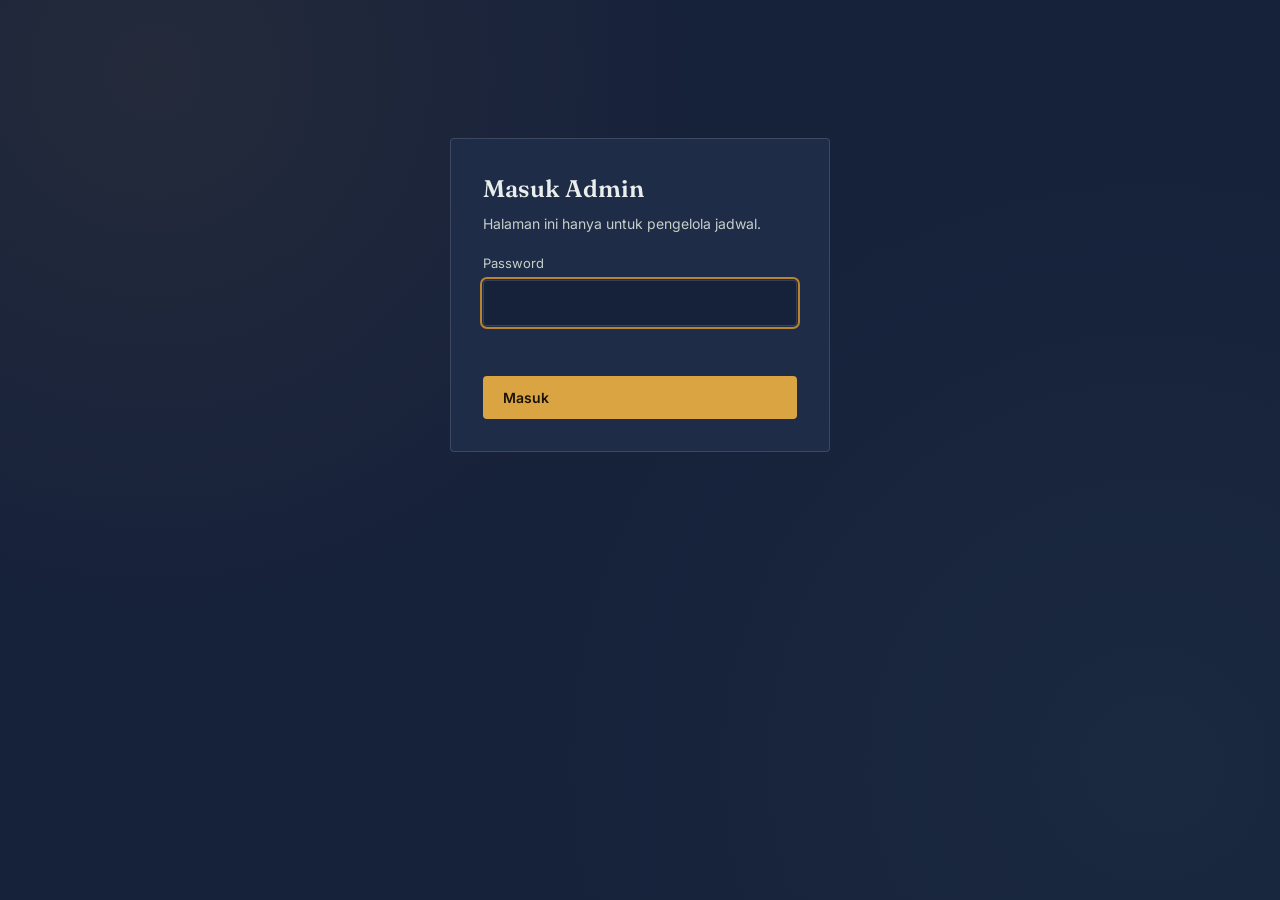
==== admin.html @ 0094b9af "Add files via upload" ====
<!DOCTYPE html>
<html lang="id">
<head>
<meta charset="UTF-8">
<meta name="viewport" content="width=device-width, initial-scale=1.0">
<title>Admin — Jadwal Kuliah</title>
<link rel="stylesheet" href="style.css">
</head>
<body>

  <!-- ====== LAYAR LOGIN ====== -->
  <div id="loginScreen">
    <main class="board">
      <div class="login-card">
        <h2>Masuk Admin</h2>
        <p>Halaman ini hanya untuk pengelola jadwal.</p>
        <form id="loginForm">
          <div class="field">
            <label for="passwordInput">Password</label>
            <input type="password" id="passwordInput" required autofocus>
          </div>
          <p class="error-msg" id="loginError"></p>
          <button type="submit" class="btn btn--primary" style="width:100%;">Masuk</button>
        </form>
      </div>
    </main>
  </div>

  <!-- ====== LAYAR ADMIN ====== -->
  <div id="adminScreen" style="display:none;">
    <main class="board admin-shell">
      <div class="admin-toolbar">
        <div>
          <p class="board__kicker">Kelola Data</p>
          <h1 style="font-size:26px;">Input Jadwal Kuliah</h1>
        </div>
        <div style="display:flex; gap:10px;">
          <a href="index.html" class="btn btn--ghost">Lihat Halaman Jadwal</a>
          <button id="logoutBtn" class="btn btn--ghost">Keluar</button>
        </div>
      </div>

      <div class="hint-box">
        <strong>Cara mempublikasikan perubahan:</strong>
        situs ini statis (di-hosting lewat GitHub Pages), sehingga perubahan yang kamu simpan di sini
        hanya tersimpan di browser ini. Setelah selesai mengisi, klik <strong>Unduh jadwal.json</strong>,
        lalu unggah/replace file <code>jadwal.json</code> tersebut ke repository GitHub agar jadwal
        yang tampil untuk semua orang ikut ter-update.
      </div>

      <section class="panel">
        <h2 id="formTitle">Tambah Jadwal</h2>
        <form id="entryForm">
          <div class="form-grid">
            <div class="field">
              <label for="f_jurusan">Jurusan</label>
              <select id="f_jurusan" required>
                <option value="TI">Teknik Informatika</option>
                <option value="SI">Sistem Informasi</option>
              </select>
            </div>
            <div class="field" id="kelasField">
              <label for="f_kelas">Kelas</label>
              <select id="f_kelas">
                <option value="">Pilih kelas</option>
                <option value="A">A</option>
                <option value="B">B</option>
              </select>
            </div>
            <div class="field">
              <label for="f_matkul">Mata Kuliah</label>
              <input type="text" id="f_matkul" required placeholder="cth. Struktur Data">
            </div>
            <div class="field">
              <label for="f_dosen">Dosen Pengampu</label>
              <input type="text" id="f_dosen" required placeholder="cth. Dr. Andi Prasetyo">
            </div>
            <div class="field">
              <label for="f_ruangan">Ruangan</label>
              <input type="text" id="f_ruangan" required placeholder="cth. Lab TI 1">
            </div>
            <div class="field">
              <label for="f_hari">Hari</label>
              <select id="f_hari" required>
                <option>Senin</option>
                <option>Selasa</option>
                <option>Rabu</option>
                <option>Kamis</option>
                <option>Jumat</option>
                <option>Sabtu</option>
              </select>
            </div>
            <div class="field">
              <label for="f_jamMulai">Jam Mulai</label>
              <input type="time" id="f_jamMulai" required>
            </div>
            <div class="field">
              <label for="f_jamSelesai">Jam Selesai</label>
              <input type="time" id="f_jamSelesai" required>
            </div>
          </div>
          <div class="form-actions">
            <button type="submit" class="btn btn--primary">Simpan Jadwal</button>
            <button type="button" id="cancelEditBtn" class="btn btn--ghost" style="display:none;">Batal Ubah</button>
          </div>
        </form>
      </section>

      <section class="panel">
        <h2>Daftar Jadwal Tersimpan</h2>
        <div class="data-table-wrap">
          <table class="data-table">
            <thead>
              <tr>
                <th>Jurusan</th><th>Kelas</th><th>Mata Kuliah</th><th>Dosen</th><th>Ruangan</th><th>Waktu</th><th>Aksi</th>
              </tr>
            </thead>
            <tbody id="dataTableBody"></tbody>
          </table>
        </div>
      </section>

      <section class="panel">
        <h2>Impor / Ekspor</h2>
        <div class="io-bar">
          <button id="exportBtn" class="btn btn--primary">Unduh jadwal.json</button>
          <label class="btn btn--ghost" style="cursor:pointer;">
            Impor jadwal.json
            <input type="file" id="importInput" accept="application/json" style="display:none;">
          </label>
          <span class="status-pill" id="statusPill"></span>
        </div>
      </section>
    </main>
  </div>

  <script src="admin.js"></script>
</body>
</html>
---- style.css ----
/* ===================================================================
   Papan Jadwal — sistem desain "papan pengumuman jurusan"
   Warna:  #16213A (ink navy, latar)   #23314F (panel)
           #E9EEEC (kertas dingin)     #D9A441 (amber, aksi utama)
           #4F8A82 (teal, penanda kelas)   #C0492F (rust, hapus/peringatan)
   Font:   "Fraunces" untuk judul & label besar, "Inter" untuk isi/tabel
   =================================================================== */

@import url('https://fonts.googleapis.com/css2?family=Fraunces:opsz,wght@9..144,400;9..144,600;9..144,700&family=Inter:wght@400;500;600;700&display=swap');

:root {
  --ink: #16213a;
  --panel: #1f2c47;
  --panel-raised: #263455;
  --paper: #e9eeec;
  --paper-dim: #c7cfcb;
  --amber: #d9a441;
  --amber-deep: #b88430;
  --teal: #4f8a82;
  --rust: #c0492f;
  --line: rgba(233, 238, 236, 0.14);
  --shadow: 0 18px 40px rgba(6, 10, 20, 0.35);
  --radius: 4px;
}

* { box-sizing: border-box; }

html, body {
  margin: 0;
  min-height: 100%;
}

body {
  background: var(--ink);
  background-image:
    radial-gradient(circle at 12% 8%, rgba(217, 164, 65, 0.07), transparent 40%),
    radial-gradient(circle at 90% 85%, rgba(79, 138, 130, 0.08), transparent 45%);
  color: var(--paper);
  font-family: 'Inter', -apple-system, sans-serif;
  line-height: 1.5;
  min-height: 100vh;
  display: flex;
  flex-direction: column;
}

h1, h2, h3 {
  font-family: 'Fraunces', Georgia, serif;
  font-weight: 600;
  margin: 0;
  color: var(--paper);
}

.board {
  flex: 1;
  width: 100%;
  max-width: 880px;
  margin: 0 auto;
  padding: 48px 24px 80px;
}

/* --- kop papan --- */
.board__header {
  border-bottom: 1px solid var(--line);
  padding-bottom: 24px;
  margin-bottom: 36px;
}

.board__kicker {
  font-size: 13px;
  letter-spacing: 0.02em;
  color: var(--teal);
  margin: 0 0 6px;
}

.board__header h1 {
  font-size: clamp(28px, 4vw, 38px);
}

.board__header p {
  color: var(--paper-dim);
  max-width: 52ch;
  margin: 10px 0 0;
}

/* --- jejak langkah (breadcrumb) --- */
.trail {
  display: flex;
  align-items: center;
  gap: 8px;
  flex-wrap: wrap;
  margin-bottom: 32px;
  font-size: 14px;
}

.trail button {
  background: none;
  border: none;
  color: var(--paper-dim);
  font: inherit;
  cursor: pointer;
  padding: 4px 2px;
  text-decoration: underline;
  text-decoration-color: transparent;
  transition: text-decoration-color 0.15s ease, color 0.15s ease;
}

.trail button:hover { color: var(--amber); text-decoration-color: var(--amber); }

.trail .trail__current {
  color: var(--paper);
  font-weight: 600;
}

.trail .sep { color: var(--paper-dim); opacity: 0.5; }

/* --- kartu pilihan (jurusan / kelas) --- */
.choice-grid {
  display: grid;
  grid-template-columns: repeat(auto-fit, minmax(220px, 1fr));
  gap: 18px;
}

.choice-card {
  background: var(--panel);
  border: 1px solid var(--line);
  border-radius: var(--radius);
  padding: 28px 24px;
  text-align: left;
  cursor: pointer;
  color: var(--paper);
  font: inherit;
  position: relative;
  transition: transform 0.15s ease, border-color 0.15s ease, background 0.15s ease;
}

.choice-card::before {
  content: '';
  position: absolute;
  top: 14px;
  right: 16px;
  width: 8px;
  height: 8px;
  border-radius: 50%;
  background: var(--amber);
  opacity: 0.85;
}

.choice-card:hover {
  transform: translateY(-2px);
  border-color: var(--amber-deep);
  background: var(--panel-raised);
}

.choice-card h3 {
  font-size: 20px;
  margin-bottom: 8px;
}

.choice-card p {
  color: var(--paper-dim);
  font-size: 14px;
  margin: 0;
}

/* --- tabel jadwal --- */
.schedule-day {
  margin-bottom: 28px;
}

.schedule-day__label {
  font-family: 'Fraunces', serif;
  font-size: 16px;
  color: var(--amber);
  border-bottom: 1px solid var(--line);
  padding-bottom: 8px;
  margin-bottom: 12px;
}

.schedule-table {
  width: 100%;
  border-collapse: collapse;
  font-size: 14.5px;
}

.schedule-table th {
  text-align: left;
  font-weight: 600;
  color: var(--paper-dim);
  font-size: 12.5px;
  padding: 0 12px 8px;
  border-bottom: 1px solid var(--line);
}

.schedule-table td {
  padding: 12px;
  border-bottom: 1px solid var(--line);
  vertical-align: top;
}

.schedule-table tr:last-child td { border-bottom: none; }

.schedule-table .time-cell {
  color: var(--teal);
  font-weight: 600;
  white-space: nowrap;
}

.schedule-table .course-cell strong {
  display: block;
  font-weight: 600;
}

.schedule-table .course-cell span {
  color: var(--paper-dim);
  font-size: 13px;
}

.empty-state {
  background: var(--panel);
  border: 1px dashed var(--line);
  border-radius: var(--radius);
  padding: 40px 24px;
  text-align: center;
  color: var(--paper-dim);
}

/* --- tombol umum --- */
.btn {
  display: inline-flex;
  align-items: center;
  gap: 8px;
  border: none;
  border-radius: var(--radius);
  padding: 11px 20px;
  font: inherit;
  font-weight: 600;
  font-size: 14px;
  cursor: pointer;
  transition: filter 0.15s ease, transform 0.1s ease;
}

.btn:active { transform: translateY(1px); }

.btn--primary { background: var(--amber); color: #1a1206; }
.btn--primary:hover { filter: brightness(1.08); }

.btn--ghost {
  background: transparent;
  border: 1px solid var(--line);
  color: var(--paper);
}
.btn--ghost:hover { border-color: var(--paper-dim); }

.btn--danger { background: var(--rust); color: var(--paper); }
.btn--danger:hover { filter: brightness(1.1); }

.btn--small { padding: 7px 12px; font-size: 13px; }

/* --- footer --- */
.board__footer {
  text-align: center;
  padding: 18px;
  color: var(--paper-dim);
  font-size: 12.5px;
  border-top: 1px solid var(--line);
}

.board__footer a { color: var(--teal); }

/* ===================== ADMIN ===================== */

.admin-shell { max-width: 980px; }

.login-card {
  max-width: 380px;
  margin: 10vh auto 0;
  background: var(--panel);
  border: 1px solid var(--line);
  border-radius: var(--radius);
  padding: 32px;
}

.login-card h2 { margin-bottom: 6px; }
.login-card p { color: var(--paper-dim); font-size: 14px; margin: 0 0 20px; }

.field {
  display: flex;
  flex-direction: column;
  gap: 6px;
  margin-bottom: 16px;
}

.field label {
  font-size: 13px;
  color: var(--paper-dim);
}

.field input,
.field select {
  background: var(--ink);
  border: 1px solid var(--line);
  color: var(--paper);
  padding: 10px 12px;
  border-radius: var(--radius);
  font: inherit;
}

.field input:focus,
.field select:focus {
  outline: 2px solid var(--amber-deep);
  outline-offset: 1px;
}

.error-msg {
  color: #e69a86;
  font-size: 13.5px;
  margin: -6px 0 14px;
  min-height: 1em;
}

.admin-toolbar {
  display: flex;
  justify-content: space-between;
  align-items: center;
  flex-wrap: wrap;
  gap: 12px;
  margin-bottom: 24px;
}

.panel {
  background: var(--panel);
  border: 1px solid var(--line);
  border-radius: var(--radius);
  padding: 24px;
  margin-bottom: 24px;
}

.panel h2 { font-size: 19px; margin-bottom: 18px; }

.form-grid {
  display: grid;
  grid-template-columns: repeat(auto-fit, minmax(160px, 1fr));
  gap: 14px 16px;
  align-items: end;
}

.form-grid .field { margin-bottom: 0; }

.form-actions {
  margin-top: 18px;
  display: flex;
  gap: 10px;
  flex-wrap: wrap;
}

.data-table-wrap { overflow-x: auto; }

.data-table {
  width: 100%;
  border-collapse: collapse;
  font-size: 14px;
  min-width: 720px;
}

.data-table th {
  text-align: left;
  font-size: 12px;
  color: var(--paper-dim);
  padding: 8px 10px;
  border-bottom: 1px solid var(--line);
}

.data-table td {
  padding: 10px;
  border-bottom: 1px solid var(--line);
}

.tag {
  display: inline-block;
  padding: 2px 9px;
  border-radius: 20px;
  font-size: 12px;
  font-weight: 600;
}

.tag--ti { background: rgba(79, 138, 130, 0.25); color: #8fd0c6; }
.tag--si { background: rgba(217, 164, 65, 0.22); color: var(--amber); }

.row-actions { display: flex; gap: 8px; }

.io-bar {
  display: flex;
  gap: 10px;
  flex-wrap: wrap;
  align-items: center;
}

.status-pill {
  font-size: 13px;
  color: var(--teal);
  min-height: 1.2em;
}

.hint-box {
  background: rgba(217, 164, 65, 0.08);
  border: 1px solid rgba(217, 164, 65, 0.3);
  border-radius: var(--radius);
  padding: 14px 16px;
  font-size: 13.5px;
  color: var(--paper-dim);
  margin-bottom: 24px;
}

.hint-box strong { color: var(--amber); }

@media (max-width: 560px) {
  .admin-toolbar { flex-direction: column; align-items: stretch; }
  .form-actions .btn { flex: 1; }
}
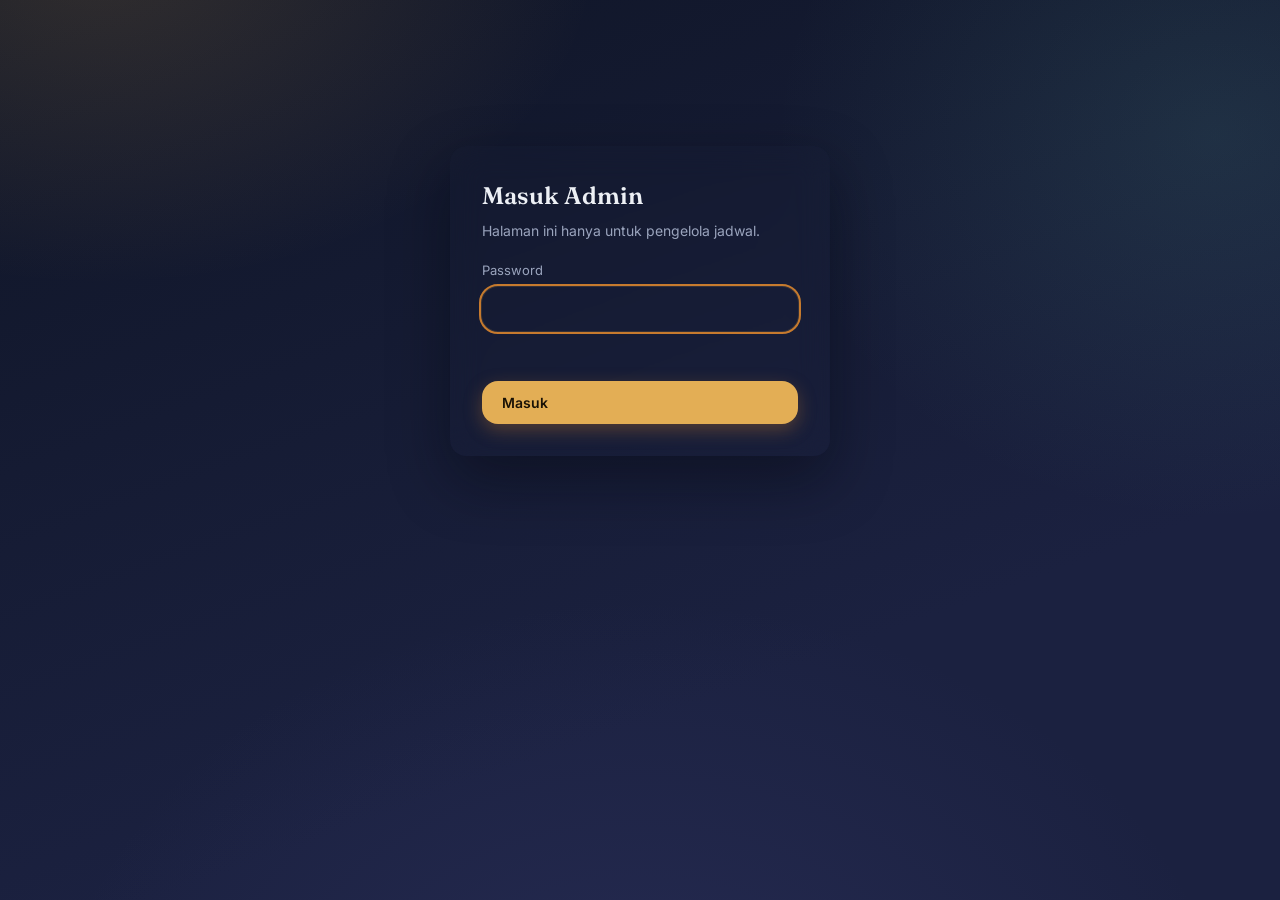
==== commit ba4df290: "admin.html" ====
--- a/style.css
+++ b/style.css
@@ -1,46 +1,52 @@
 /* ===================================================================
-   Papan Jadwal — sistem desain "papan pengumuman jurusan"
-   Warna:  #16213A (ink navy, latar)   #23314F (panel)
-           #E9EEEC (kertas dingin)     #D9A441 (amber, aksi utama)
-           #4F8A82 (teal, penanda kelas)   #C0492F (rust, hapus/peringatan)
-   Font:   "Fraunces" untuk judul & label besar, "Inter" untuk isi/tabel
+   Papan Jadwal — v2, gaya "glass noticeboard"
+   Latar gradasi gelap berlapis + kartu kaca (glassmorphism), dengan
+   aksen amber/teal yang sama seperti versi awal, tapi lebih hidup:
+   blur, glow tipis, dan satu momen animasi saat pindah langkah.
+
+   Warna:  #0F1526 → #1B2140 (gradient latar)   amber #E3AE55 → #C67A2E
+           teal #58A99B     kaca rgba(255,255,255,.05)   rust #D25B41
+   Font:   "Fraunces" untuk judul, "Inter" untuk isi/tabel
    =================================================================== */
 
 @import url('https://fonts.googleapis.com/css2?family=Fraunces:opsz,wght@9..144,400;9..144,600;9..144,700&family=Inter:wght@400;500;600;700&display=swap');
 
 :root {
-  --ink: #16213a;
-  --panel: #1f2c47;
-  --panel-raised: #263455;
-  --paper: #e9eeec;
-  --paper-dim: #c7cfcb;
-  --amber: #d9a441;
-  --amber-deep: #b88430;
-  --teal: #4f8a82;
-  --rust: #c0492f;
-  --line: rgba(233, 238, 236, 0.14);
-  --shadow: 0 18px 40px rgba(6, 10, 20, 0.35);
-  --radius: 4px;
+  --bg-a: #0f1526;
+  --bg-b: #1b2140;
+  --glass: rgba(255, 255, 255, 0.045);
+  --glass-hover: rgba(255, 255, 255, 0.08);
+  --glass-border: rgba(255, 255, 255, 0.10);
+  --paper: #edf0f5;
+  --paper-dim: #9aa4bd;
+  --amber: #e3ae55;
+  --amber-deep: #c67a2e;
+  --teal: #58a99b;
+  --rust: #d25b41;
+  --shadow-lg: 0 24px 60px rgba(4, 6, 16, 0.45);
+  --shadow-sm: 0 8px 20px rgba(4, 6, 16, 0.3);
+  --radius: 16px;
+  --radius-sm: 10px;
 }
 
 * { box-sizing: border-box; }
 
-html, body {
-  margin: 0;
-  min-height: 100%;
-}
+html, body { margin: 0; min-height: 100%; }
 
 body {
-  background: var(--ink);
-  background-image:
-    radial-gradient(circle at 12% 8%, rgba(217, 164, 65, 0.07), transparent 40%),
-    radial-gradient(circle at 90% 85%, rgba(79, 138, 130, 0.08), transparent 45%);
   color: var(--paper);
   font-family: 'Inter', -apple-system, sans-serif;
   line-height: 1.5;
   min-height: 100vh;
   display: flex;
   flex-direction: column;
+  background: var(--bg-a);
+  background-image:
+    radial-gradient(ellipse 900px 600px at 8% -5%, rgba(227, 174, 85, 0.16), transparent 55%),
+    radial-gradient(ellipse 800px 700px at 95% 15%, rgba(88, 169, 155, 0.14), transparent 55%),
+    radial-gradient(ellipse 1000px 800px at 50% 120%, rgba(88, 90, 169, 0.18), transparent 60%),
+    linear-gradient(160deg, var(--bg-a), var(--bg-b) 70%);
+  background-attachment: fixed;
 }
 
 h1, h2, h3 {
@@ -49,47 +55,101 @@
   margin: 0;
   color: var(--paper);
 }
+
+::selection { background: rgba(227, 174, 85, 0.35); }
 
 .board {
   flex: 1;
   width: 100%;
   max-width: 880px;
   margin: 0 auto;
-  padding: 48px 24px 80px;
+  padding: 56px 24px 90px;
 }
 
 /* --- kop papan --- */
 .board__header {
-  border-bottom: 1px solid var(--line);
-  padding-bottom: 24px;
-  margin-bottom: 36px;
+  padding-bottom: 28px;
+  margin-bottom: 30px;
+  position: relative;
 }
 
 .board__kicker {
+  display: inline-flex;
+  align-items: center;
+  gap: 8px;
   font-size: 13px;
-  letter-spacing: 0.02em;
   color: var(--teal);
-  margin: 0 0 6px;
+  margin: 0 0 12px;
+  font-weight: 600;
+}
+
+.board__kicker::before {
+  content: '';
+  width: 7px;
+  height: 7px;
+  border-radius: 50%;
+  background: var(--teal);
+  box-shadow: 0 0 10px rgba(88, 169, 155, 0.8);
 }
 
 .board__header h1 {
-  font-size: clamp(28px, 4vw, 38px);
+  font-size: clamp(32px, 4.6vw, 44px);
+  background: linear-gradient(100deg, var(--paper) 30%, var(--amber) 90%);
+  -webkit-background-clip: text;
+  background-clip: text;
+  color: transparent;
+  letter-spacing: -0.01em;
 }
 
 .board__header p {
   color: var(--paper-dim);
-  max-width: 52ch;
-  margin: 10px 0 0;
-}
-
-/* --- jejak langkah (breadcrumb) --- */
-.trail {
-  display: flex;
-  align-items: center;
-  gap: 8px;
+  max-width: 54ch;
+  margin: 14px 0 0;
+  font-size: 15.5px;
+}
+
+/* --- navigasi: tombol kembali + jejak langkah --- */
+.nav-row {
+  display: flex;
+  align-items: center;
+  gap: 14px;
   flex-wrap: wrap;
   margin-bottom: 32px;
+  min-height: 38px;
+}
+
+.btn-back {
+  display: inline-flex;
+  align-items: center;
+  gap: 7px;
+  background: var(--glass);
+  border: 1px solid var(--glass-border);
+  color: var(--paper);
+  font: inherit;
+  font-size: 13.5px;
+  font-weight: 600;
+  padding: 8px 14px 8px 10px;
+  border-radius: 999px;
+  cursor: pointer;
+  backdrop-filter: blur(12px);
+  transition: background 0.15s ease, border-color 0.15s ease, transform 0.15s ease;
+}
+
+.btn-back:hover {
+  background: var(--glass-hover);
+  border-color: rgba(227, 174, 85, 0.4);
+  transform: translateX(-2px);
+}
+
+.btn-back svg { width: 15px; height: 15px; flex-shrink: 0; }
+
+.trail {
+  display: flex;
+  align-items: center;
+  gap: 6px;
+  flex-wrap: wrap;
   font-size: 14px;
+  color: var(--paper-dim);
 }
 
 .trail button {
@@ -99,87 +159,347 @@
   font: inherit;
   cursor: pointer;
   padding: 4px 2px;
-  text-decoration: underline;
-  text-decoration-color: transparent;
-  transition: text-decoration-color 0.15s ease, color 0.15s ease;
-}
-
-.trail button:hover { color: var(--amber); text-decoration-color: var(--amber); }
-
-.trail .trail__current {
-  color: var(--paper);
-  font-weight: 600;
-}
-
-.trail .sep { color: var(--paper-dim); opacity: 0.5; }
+  transition: color 0.15s ease;
+}
+
+.trail button:hover { color: var(--amber); }
+
+.trail .trail__current { color: var(--paper); font-weight: 600; }
+.trail .sep { opacity: 0.4; }
+
+/* --- transisi antar layar --- */
+@keyframes screenIn {
+  from { opacity: 0; transform: translateY(10px); }
+  to   { opacity: 1; transform: translateY(0); }
+}
+
+@media (prefers-reduced-motion: reduce) {
+  @keyframes screenIn { from {} to {} }
+}
+
+.screen-in { animation: screenIn 0.42s cubic-bezier(0.16, 1, 0.3, 1) both; }
 
 /* --- kartu pilihan (jurusan / kelas) --- */
 .choice-grid {
   display: grid;
-  grid-template-columns: repeat(auto-fit, minmax(220px, 1fr));
+  grid-template-columns: repeat(auto-fit, minmax(230px, 1fr));
   gap: 18px;
 }
 
 .choice-card {
-  background: var(--panel);
-  border: 1px solid var(--line);
-  border-radius: var(--radius);
-  padding: 28px 24px;
+  background: var(--glass);
+  border: 1px solid var(--glass-border);
+  border-radius: var(--radius);
+  padding: 30px 26px;
   text-align: left;
   cursor: pointer;
   color: var(--paper);
   font: inherit;
   position: relative;
-  transition: transform 0.15s ease, border-color 0.15s ease, background 0.15s ease;
-}
-
-.choice-card::before {
+  overflow: hidden;
+  backdrop-filter: blur(14px);
+  box-shadow: var(--shadow-sm);
+  transition: transform 0.2s cubic-bezier(0.16, 1, 0.3, 1), border-color 0.2s ease, background 0.2s ease, box-shadow 0.2s ease;
+}
+
+.choice-card::after {
   content: '';
   position: absolute;
-  top: 14px;
-  right: 16px;
-  width: 8px;
-  height: 8px;
-  border-radius: 50%;
-  background: var(--amber);
-  opacity: 0.85;
+  inset: 0;
+  background: radial-gradient(220px 140px at 90% -10%, rgba(227, 174, 85, 0.16), transparent 70%);
+  opacity: 0;
+  transition: opacity 0.25s ease;
 }
 
 .choice-card:hover {
-  transform: translateY(-2px);
-  border-color: var(--amber-deep);
-  background: var(--panel-raised);
+  transform: translateY(-4px);
+  border-color: rgba(227, 174, 85, 0.35);
+  background: var(--glass-hover);
+  box-shadow: var(--shadow-lg);
+}
+
+.choice-card:hover::after { opacity: 1; }
+
+.choice-card__top {
+  display: flex;
+  justify-content: space-between;
+  align-items: flex-start;
+  margin-bottom: 14px;
 }
 
 .choice-card h3 {
-  font-size: 20px;
+  font-size: 21px;
   margin-bottom: 8px;
+  position: relative;
 }
 
 .choice-card p {
   color: var(--paper-dim);
   font-size: 14px;
   margin: 0;
-}
+  position: relative;
+}
+
+.choice-card__arrow {
+  width: 34px;
+  height: 34px;
+  border-radius: 50%;
+  background: rgba(227, 174, 85, 0.12);
+  display: flex;
+  align-items: center;
+  justify-content: center;
+  color: var(--amber);
+  flex-shrink: 0;
+  transition: transform 0.2s ease, background 0.2s ease;
+}
+
+.choice-card:hover .choice-card__arrow {
+  background: var(--amber);
+  color: #1a1206;
+  transform: translateX(3px);
+}
+
+.choice-card__arrow svg { width: 16px; height: 16px; }
 
 /* --- tabel jadwal --- */
-.schedule-day {
-  margin-bottom: 28px;
-}
+.schedule-day { margin-bottom: 26px; }
 
 .schedule-day__label {
+  display: flex;
+  align-items: center;
+  gap: 10px;
   font-family: 'Fraunces', serif;
-  font-size: 16px;
+  font-size: 17px;
   color: var(--amber);
-  border-bottom: 1px solid var(--line);
-  padding-bottom: 8px;
-  margin-bottom: 12px;
-}
-
-.schedule-table {
-  width: 100%;
-  border-collapse: collapse;
-  font-size: 14.5px;
+  padding-bottom: 10px;
+  margin-bottom: 4px;
+}
+
+.schedule-day__label::after {
+  content: '';
+  flex: 1;
+  height: 1px;
+  background: linear-gradient(90deg, var(--glass-border), transparent);
+}
+
+.schedule-card {
+  background: var(--glass);
+  border: 1px solid var(--glass-border);
+  border-radius: var(--radius);
+  overflow: hidden;
+  backdrop-filter: blur(14px);
+  box-shadow: var(--shadow-sm);
+}
+
+.schedule-table { width: 100%; border-collapse: collapse; font-size: 14.5px; }
+
+.schedule-table th {
+  text-align: left;
+  font-weight: 600;
+  color: var(--paper-dim);
+  font-size: 12px;
+  letter-spacing: 0.02em;
+  padding: 14px 16px 10px;
+  border-bottom: 1px solid var(--glass-border);
+}
+
+.schedule-table td {
+  padding: 14px 16px;
+  border-bottom: 1px solid var(--glass-border);
+  vertical-align: top;
+}
+
+.schedule-table tr:last-child td { border-bottom: none; }
+.schedule-table tr:hover td { background: rgba(255, 255, 255, 0.02); }
+
+.schedule-table .time-cell {
+  color: var(--teal);
+  font-weight: 600;
+  white-space: nowrap;
+}
+
+.schedule-table .course-cell strong { display: block; font-weight: 600; }
+.schedule-table .course-cell span { color: var(--paper-dim); font-size: 13px; }
+
+.empty-state {
+  background: var(--glass);
+  border: 1px dashed var(--glass-border);
+  border-radius: var(--radius);
+  padding: 48px 24px;
+  text-align: center;
+  color: var(--paper-dim);
+  backdrop-filter: blur(10px);
+}
+
+.empty-state p:first-child { color: var(--paper); font-size: 16px; margin: 0 0 6px; }
+
+/* --- tombol umum --- */
+.btn {
+  display: inline-flex;
+  align-items: center;
+  gap: 8px;
+  border: none;
+  border-radius: var(--radius-sm);
+  padding: 11px 20px;
+  font: inherit;
+  font-weight: 600;
+  font-size: 14px;
+  cursor: pointer;
+  transition: filter 0.15s ease, transform 0.1s ease, box-shadow 0.15s ease;
+}
+
+.btn:active { transform: translateY(1px); }
+
+.btn--primary {
+  background: linear-gradient(135deg, var(--amber), var(--amber-deep));
+  color: #1a1206;
+  box-shadow: 0 6px 18px rgba(198, 122, 46, 0.35);
+}
+.btn--primary:hover { filter: brightness(1.06); box-shadow: 0 8px 22px rgba(198, 122, 46, 0.45); }
+
+.btn--ghost {
+  background: var(--glass);
+  border: 1px solid var(--glass-border);
+  color: var(--paper);
+  backdrop-filter: blur(10px);
+}
+.btn--ghost:hover { border-color: rgba(255, 255, 255, 0.25); background: var(--glass-hover); }
+
+.btn--danger { background: var(--rust); color: var(--paper); }
+.btn--danger:hover { filter: brightness(1.1); }
+
+.btn--small { padding: 7px 12px; font-size: 13px; }
+
+/* --- footer --- */
+.board__footer {
+  text-align: center;
+  padding: 20px;
+  color: var(--paper-dim);
+  font-size: 12.5px;
+}
+
+.board__footer a { color: var(--teal); }
+
+/* ===================== ADMIN ===================== */
+
+.admin-shell { max-width: 1000px; }
+
+.login-card {
+  max-width: 400px;
+  margin: 9vh auto 0;
+  background: var(--glass);
+  border: 1px solid var(--glass-border);
+  border-radius: var(--radius);
+  padding: 36px;
+  backdrop-filter: blur(16px);
+  box-shadow: var(--shadow-lg);
+  animation: screenIn 0.4s cubic-bezier(0.16, 1, 0.3, 1) both;
+}
+
+.login-card h2 { margin-bottom: 6px; }
+.login-card p { color: var(--paper-dim); font-size: 14px; margin: 0 0 22px; }
+
+.field { display: flex; flex-direction: column; gap: 6px; margin-bottom: 16px; }
+.field label { font-size: 13px; color: var(--paper-dim); }
+
+.field input, .field select {
+  background: rgba(0, 0, 0, 0.18);
+  border: 1px solid var(--glass-border);
+  color: var(--paper);
+  padding: 11px 13px;
+  border-radius: var(--radius-sm);
+  font: inherit;
+  transition: border-color 0.15s ease;
+}
+
+.field input:focus, .field select:focus {
+  outline: none;
+  border-color: var(--amber-deep);
+  box-shadow: 0 0 0 3px rgba(227, 174, 85, 0.15);
+}
+
+.error-msg { color: #e69a86; font-size: 13.5px; margin: -6px 0 14px; min-height: 1em; }
+
+.admin-toolbar {
+  display: flex;
+  justify-content: space-between;
+  align-items: center;
+  flex-wrap: wrap;
+  gap: 12px;
+  margin-bottom: 26px;
+}
+
+.panel {
+  background: var(--glass);
+  border: 1px solid var(--glass-border);
+  border-radius: var(--radius);
+  padding: 26px;
+  margin-bottom: 22px;
+  backdrop-filter: blur(14px);
+  box-shadow: var(--shadow-sm);
+}
+
+.panel h2 { font-size: 19px; margin-bottom: 18px; }
+
+.form-grid {
+  display: grid;
+  grid-template-columns: repeat(auto-fit, minmax(170px, 1fr));
+  gap: 14px 16px;
+  align-items: end;
+}
+
+.form-grid .field { margin-bottom: 0; }
+
+.form-actions { margin-top: 18px; display: flex; gap: 10px; flex-wrap: wrap; }
+
+.data-table-wrap { overflow-x: auto; border-radius: var(--radius-sm); }
+
+.data-table { width: 100%; border-collapse: collapse; font-size: 14px; min-width: 720px; }
+
+.data-table th {
+  text-align: left;
+  font-size: 12px;
+  color: var(--paper-dim);
+  padding: 10px;
+  border-bottom: 1px solid var(--glass-border);
+}
+
+.data-table td { padding: 11px 10px; border-bottom: 1px solid var(--glass-border); }
+.data-table tr:hover td { background: rgba(255, 255, 255, 0.02); }
+
+.tag {
+  display: inline-block;
+  padding: 3px 10px;
+  border-radius: 999px;
+  font-size: 12px;
+  font-weight: 600;
+}
+
+.tag--ti { background: rgba(88, 169, 155, 0.18); color: #8fd0c6; }
+.tag--si { background: rgba(227, 174, 85, 0.16); color: var(--amber); }
+
+.row-actions { display: flex; gap: 8px; }
+
+.io-bar { display: flex; gap: 10px; flex-wrap: wrap; align-items: center; }
+
+.status-pill { font-size: 13px; color: var(--teal); min-height: 1.2em; }
+
+.hint-box {
+  background: rgba(227, 174, 85, 0.06);
+  border: 1px solid rgba(227, 174, 85, 0.25);
+  border-radius: var(--radius);
+  padding: 16px 18px;
+  font-size: 13.5px;
+  color: var(--paper-dim);
+  margin-bottom: 26px;
+}
+
+.hint-box strong { color: var(--amber); }
+
+@media (max-width: 560px) {
+  .admin-toolbar { flex-direction: column; align-items: stretch; }
+  .form-actions .btn { flex: 1; }
+  .board { padding: 40px 18px 70px; }
 }
 
 .schedule-table th {
